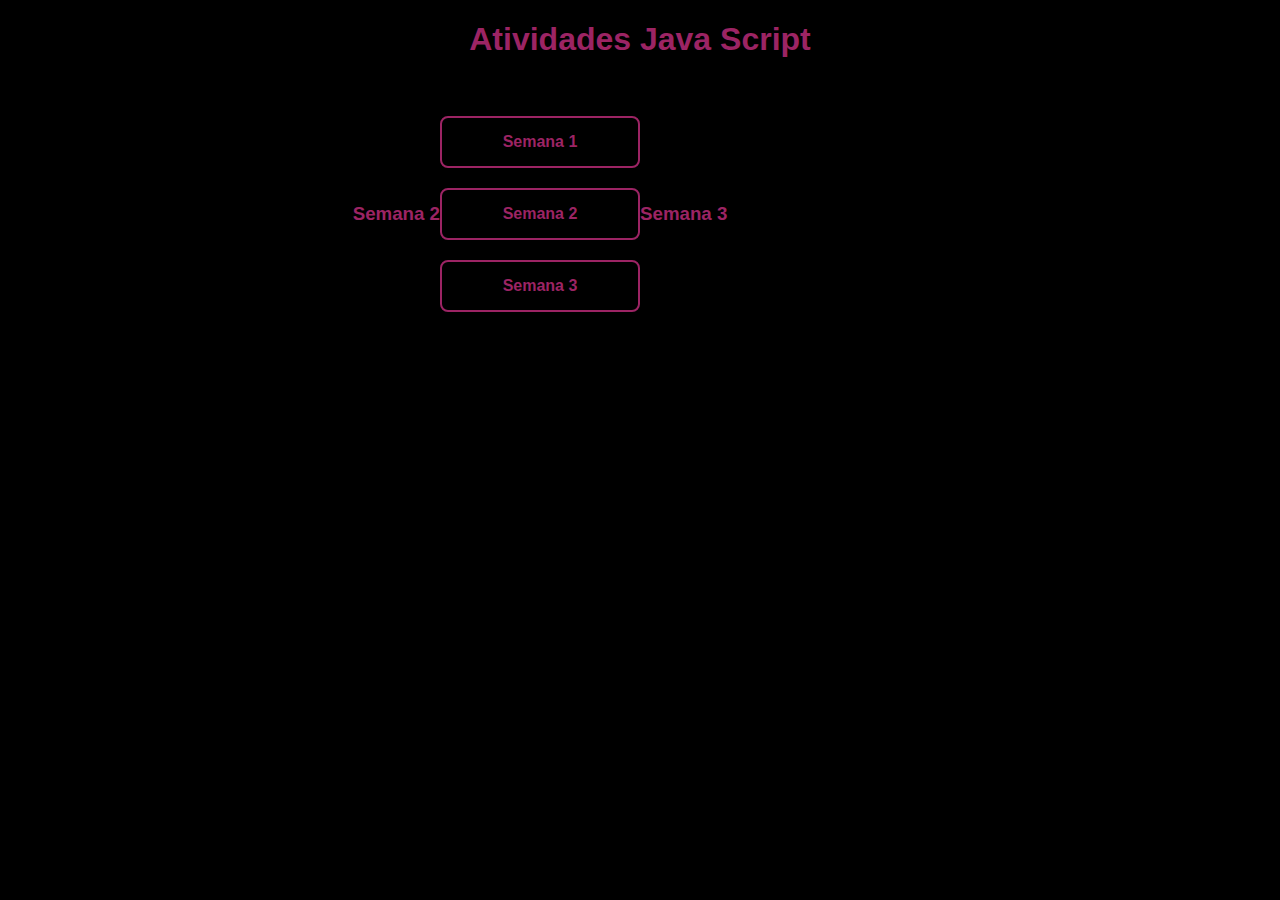
==== index.html @ 498c972c "Add files via upload" ====
<!DOCTYPE html>
<html lang="pt-BR">
<head>
<meta charset="UTF-8">
<meta name="viewport" content="width=device-width, initial-scale=1.0">
<link rel="icon" type="image/x-icon" href="calendar.png">
<title>Atividades Semanais</title>
<style>
body {
    font-family: Arial, sans-serif;
    margin: 20px;
    background-color: #000000;
    color: #fff;
}
h1 {
    text-align: center;
    color: #9c2464;
    font-family: 'Gill Sans', 'Gill Sans MT', Calibri, 'Trebuchet MS', sans-serif;
}
h3 {
    text-align: center;
    color: #9c2464;
    font-family: 'Gill Sans', 'Gill Sans MT', Calibri, 'Trebuchet MS', sans-serif;    
}
div {
    display: flex;
    justify-content: center;
    align-items: center;
}
ul {
    text-align: center;
    list-style-type: none;
    padding: 0;
    width: 200px;
}
li {
    margin: 20px 0;
}
a.box-link {
    display: block;
    text-decoration: none;
    color: #9c2464;
    font-weight: bold;
    background-color: #000000;
    border: 2px solid #9c2464;
    border-radius: 8px;
    padding: 15px;
    margin: 10px 0;
    transition: background-color 0.3s;
}
a.box-link:hover {
    background-color: 
    #af6789;
}
footer {
    display: flex;
    justify-content: center; 
    align-items: center; 
}
.footer-image {
    max-width: 100%;
    height: auto;
}
</style>
</head>
<body>
<h1>Atividades Java Script</h1>
<div>
    <div>
        <h3> Semana 2</h3>
        <ul>
            <li><a href="AtivSemana2/exer1_2.html" class="box-link">Semana 1</a></li>
            <li><a href="AtivSemana2/exer2_2" class="box-link">Semana 2</a></li>
            <li><a href="AtivSemana3/exer2_3.html" class="box-link">Semana 3</a></li>
        </ul>
    </div>
    <div>
        <h3> Semana 3</h3>
        <ul>

        </ul>
    </div>
</div>
<footer>
</footer>
</body>
</html>
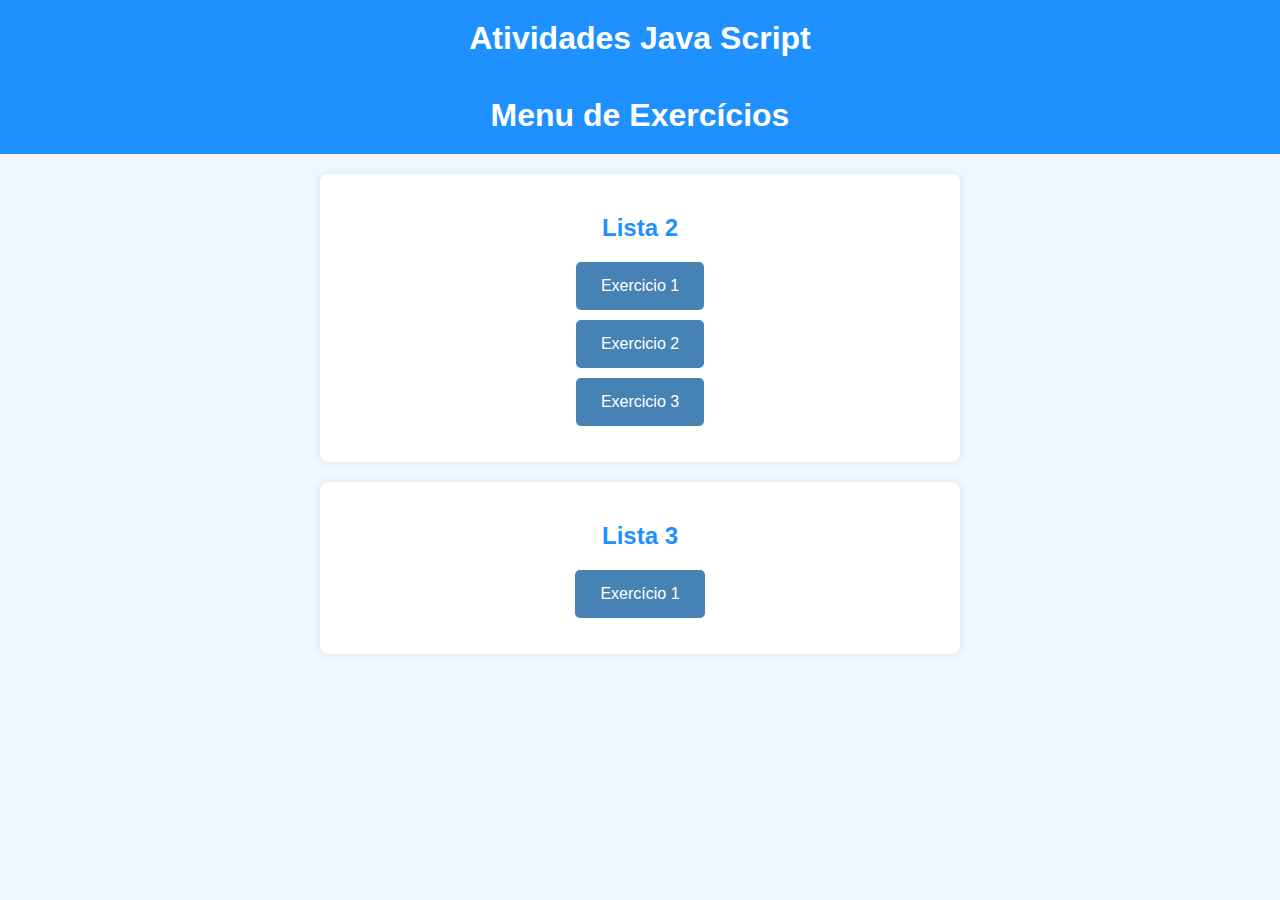
==== commit fa23f40b: "Add files via upload" ====
--- a/index.html
+++ b/index.html
@@ -1,86 +1,77 @@
 <!DOCTYPE html>
 <html lang="pt-BR">
 <head>
-<meta charset="UTF-8">
-<meta name="viewport" content="width=device-width, initial-scale=1.0">
-<link rel="icon" type="image/x-icon" href="calendar.png">
-<title>Atividades Semanais</title>
-<style>
-body {
-    font-family: Arial, sans-serif;
-    margin: 20px;
-    background-color: #000000;
-    color: #fff;
-}
-h1 {
-    text-align: center;
-    color: #9c2464;
-    font-family: 'Gill Sans', 'Gill Sans MT', Calibri, 'Trebuchet MS', sans-serif;
-}
-h3 {
-    text-align: center;
-    color: #9c2464;
-    font-family: 'Gill Sans', 'Gill Sans MT', Calibri, 'Trebuchet MS', sans-serif;    
-}
-div {
-    display: flex;
-    justify-content: center;
-    align-items: center;
-}
-ul {
-    text-align: center;
-    list-style-type: none;
-    padding: 0;
-    width: 200px;
-}
-li {
-    margin: 20px 0;
-}
-a.box-link {
-    display: block;
-    text-decoration: none;
-    color: #9c2464;
-    font-weight: bold;
-    background-color: #000000;
-    border: 2px solid #9c2464;
-    border-radius: 8px;
-    padding: 15px;
-    margin: 10px 0;
-    transition: background-color 0.3s;
-}
-a.box-link:hover {
-    background-color: 
-    #af6789;
-}
-footer {
-    display: flex;
-    justify-content: center; 
-    align-items: center; 
-}
-.footer-image {
-    max-width: 100%;
-    height: auto;
-}
-</style>
+    <meta charset="UTF-8">
+    <meta name="viewport" content="width=device-width, initial-scale=1.0">
+    <link rel="icon" type="image/x-icon" href="calendar.png">
+    <title>Atividades Semanais</title>
+    <style>
+        body {
+            font-family: Arial, sans-serif;
+            text-align: center;
+            margin: 0;
+            padding: 0;
+            background-color: #f0f8ff; /* Azul claro para o fundo */
+        }
+        h1 {
+            background-color: #1e90ff; /* Azul escuro para o cabeçalho */
+            color: #fff;
+            padding: 20px;
+            margin: 0;
+        }
+        .container {
+            margin: 20px auto;
+            padding: 20px;
+            max-width: 600px;
+            background-color: #ffffff;
+            border-radius: 8px;
+            box-shadow: 0 0 10px rgba(0, 0, 0, 0.1);
+        }
+        .container h2 {
+            color: #1e90ff; /* Azul escuro para os títulos das seções */
+        }
+        ul {
+            list-style-type: none;
+            padding: 0;
+        }
+        li {
+            margin: 10px 0;
+        }
+        .button {
+            display: inline-block;
+            padding: 15px 25px;
+            font-size: 16px;
+            color: #fff;
+            background-color: #4682b4; /* Azul médio para os botões */
+            border: none;
+            border-radius: 5px;
+            text-decoration: none;
+            transition: background-color 0.3s;
+        }
+        .button:hover {
+            background-color: #4169e1; /* Azul mais claro para o hover */
+        }
+    </style>
 </head>
 <body>
-<h1>Atividades Java Script</h1>
-<div>
-    <div>
-        <h3> Semana 2</h3>
-        <ul>
-            <li><a href="AtivSemana2/exer1_2.html" class="box-link">Semana 1</a></li>
-            <li><a href="AtivSemana2/exer2_2" class="box-link">Semana 2</a></li>
-            <li><a href="AtivSemana3/exer2_3.html" class="box-link">Semana 3</a></li>
-        </ul>
-    </div>
-    <div>
-        <h3> Semana 3</h3>
-        <ul>
+    <h1>Atividades Java Script</h1>
+        <h1>Menu de Exercícios</h1>
 
-        </ul>
-    </div>
-</div>
+        <div class="container">
+            <h2>Lista 2</h2>
+            <ul>
+                <li><a href="AtivSemana2/exer1_2.html" class="button">Exercicio 1</a></li>
+                <li><a href="AtivSemana2/exer2_2.html" class="button">Exercicio 2</a></li>
+                <li><a href="AtivSemana2/exer3_2.html" class="button">Exercicio 3</a></li>
+            </ul>
+        </div>
+
+        <div class="container">
+            <h2>Lista 3</h2>
+            <ul>
+                <li><a href="AtivSemana3/exer1_3.html" class="button">Exercício 1</a></li>
+            </ul>
+        </div>
 <footer>
 </footer>
 </body>
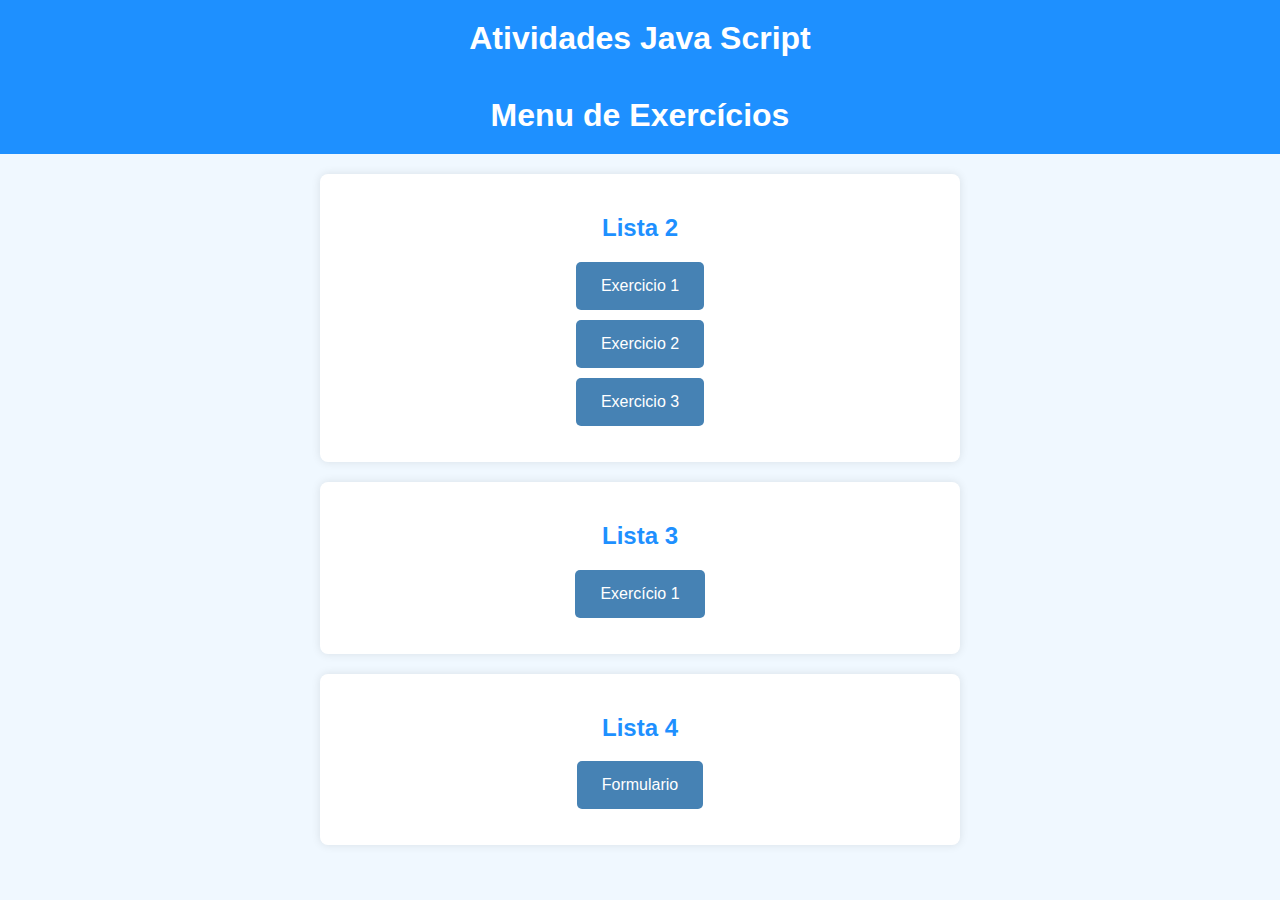
==== commit 372a0a90: "Add files via upload" ====
--- a/index.html
+++ b/index.html
@@ -65,13 +65,18 @@
                 <li><a href="AtivSemana2/exer3_2.html" class="button">Exercicio 3</a></li>
             </ul>
         </div>
-
         <div class="container">
             <h2>Lista 3</h2>
             <ul>
                 <li><a href="AtivSemana3/exer1_3.html" class="button">Exercício 1</a></li>
             </ul>
         </div>
+        <div class="container">
+            <h2>Lista 4</h2>
+            <ul>
+                <li><a href="AtivSemana4/exer1_4.html" class="button">Formulario</a></li>
+            </ul>
+        </div>
 <footer>
 </footer>
 </body>
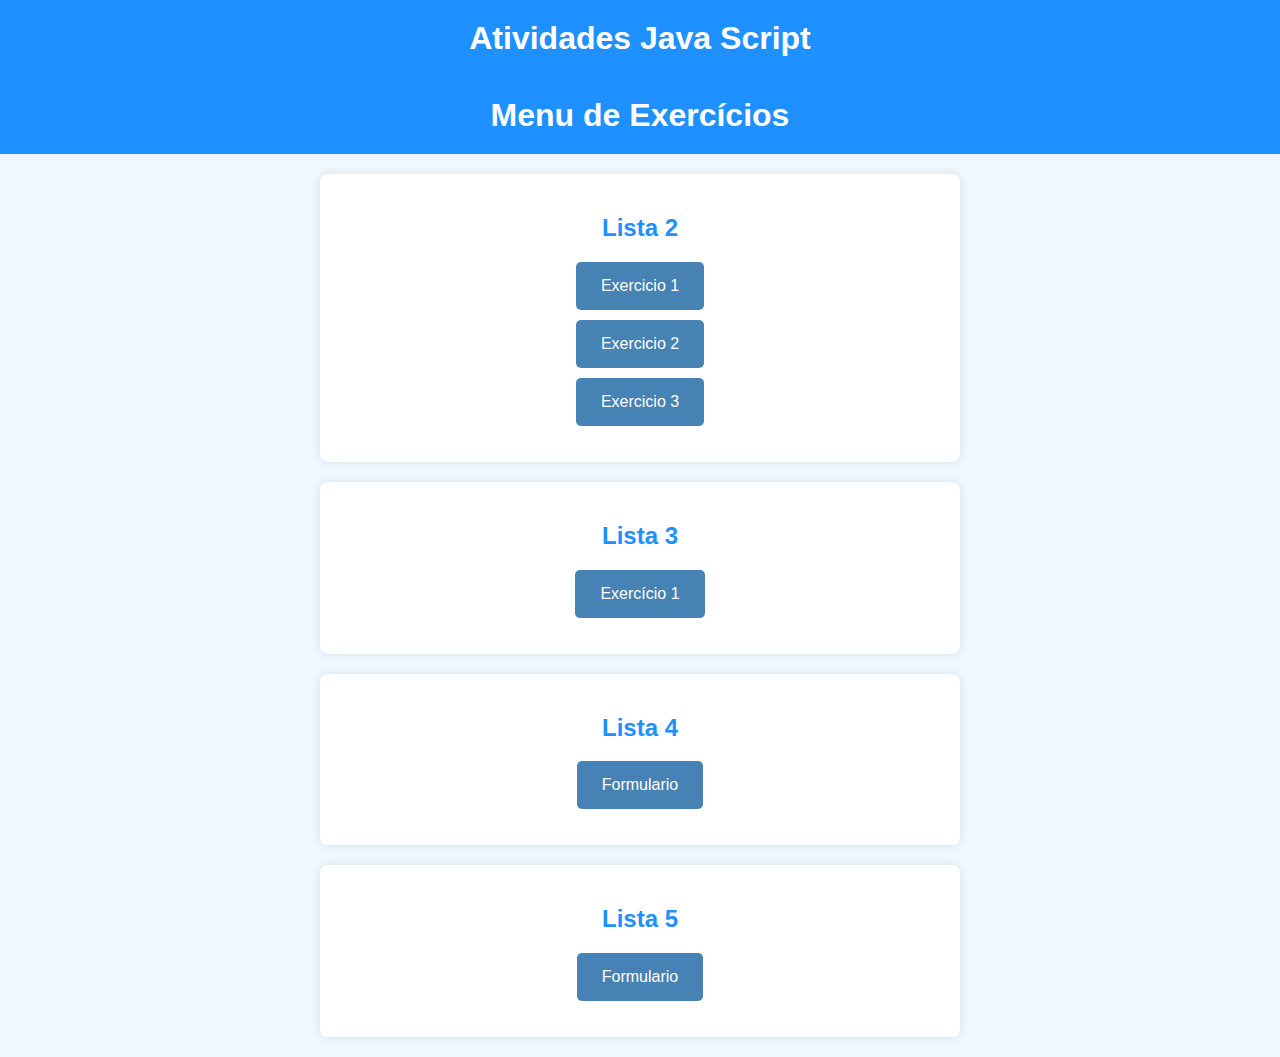
==== commit 0ef935cb: "Add files via upload" ====
--- a/index.html
+++ b/index.html
@@ -77,6 +77,12 @@
                 <li><a href="AtivSemana4/exer1_4.html" class="button">Formulario</a></li>
             </ul>
         </div>
+        <div class="container">
+            <h2>Lista 5</h2>
+            <ul>
+                <li><a href="AtivSemana5/exer1_5.html" class="button">Formulario</a></li>
+            </ul>
+        </div>
 <footer>
 </footer>
 </body>
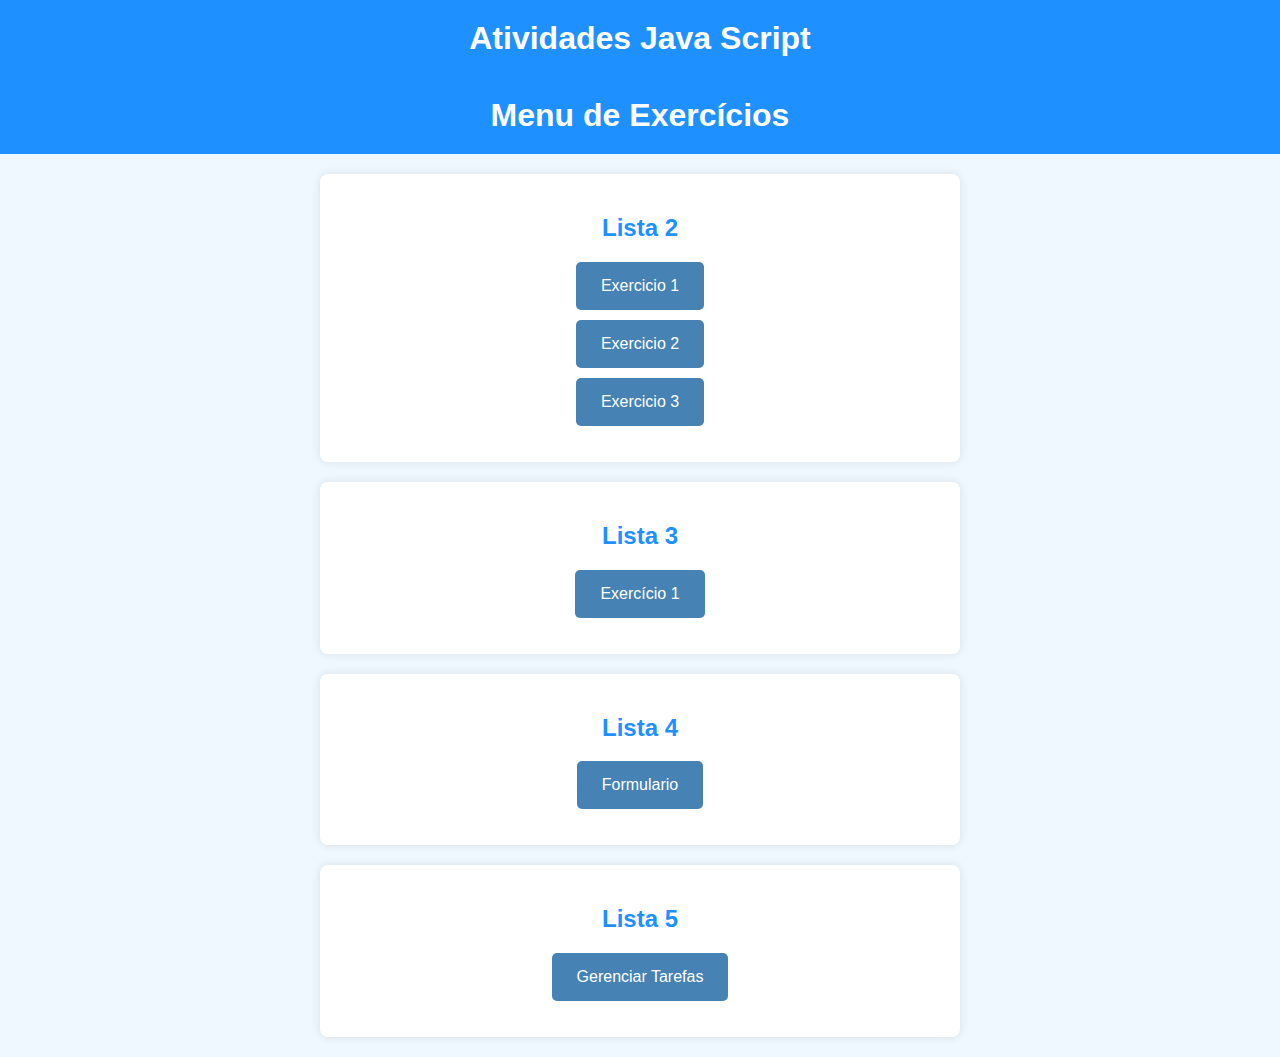
==== commit d235fafd: "Add files via upload" ====
--- a/index.html
+++ b/index.html
@@ -80,7 +80,7 @@
         <div class="container">
             <h2>Lista 5</h2>
             <ul>
-                <li><a href="AtivSemana5/exer1_5.html" class="button">Formulario</a></li>
+                <li><a href="AtivSemana5/exer1_5.html" class="button">Gerenciar Tarefas</a></li>
             </ul>
         </div>
 <footer>
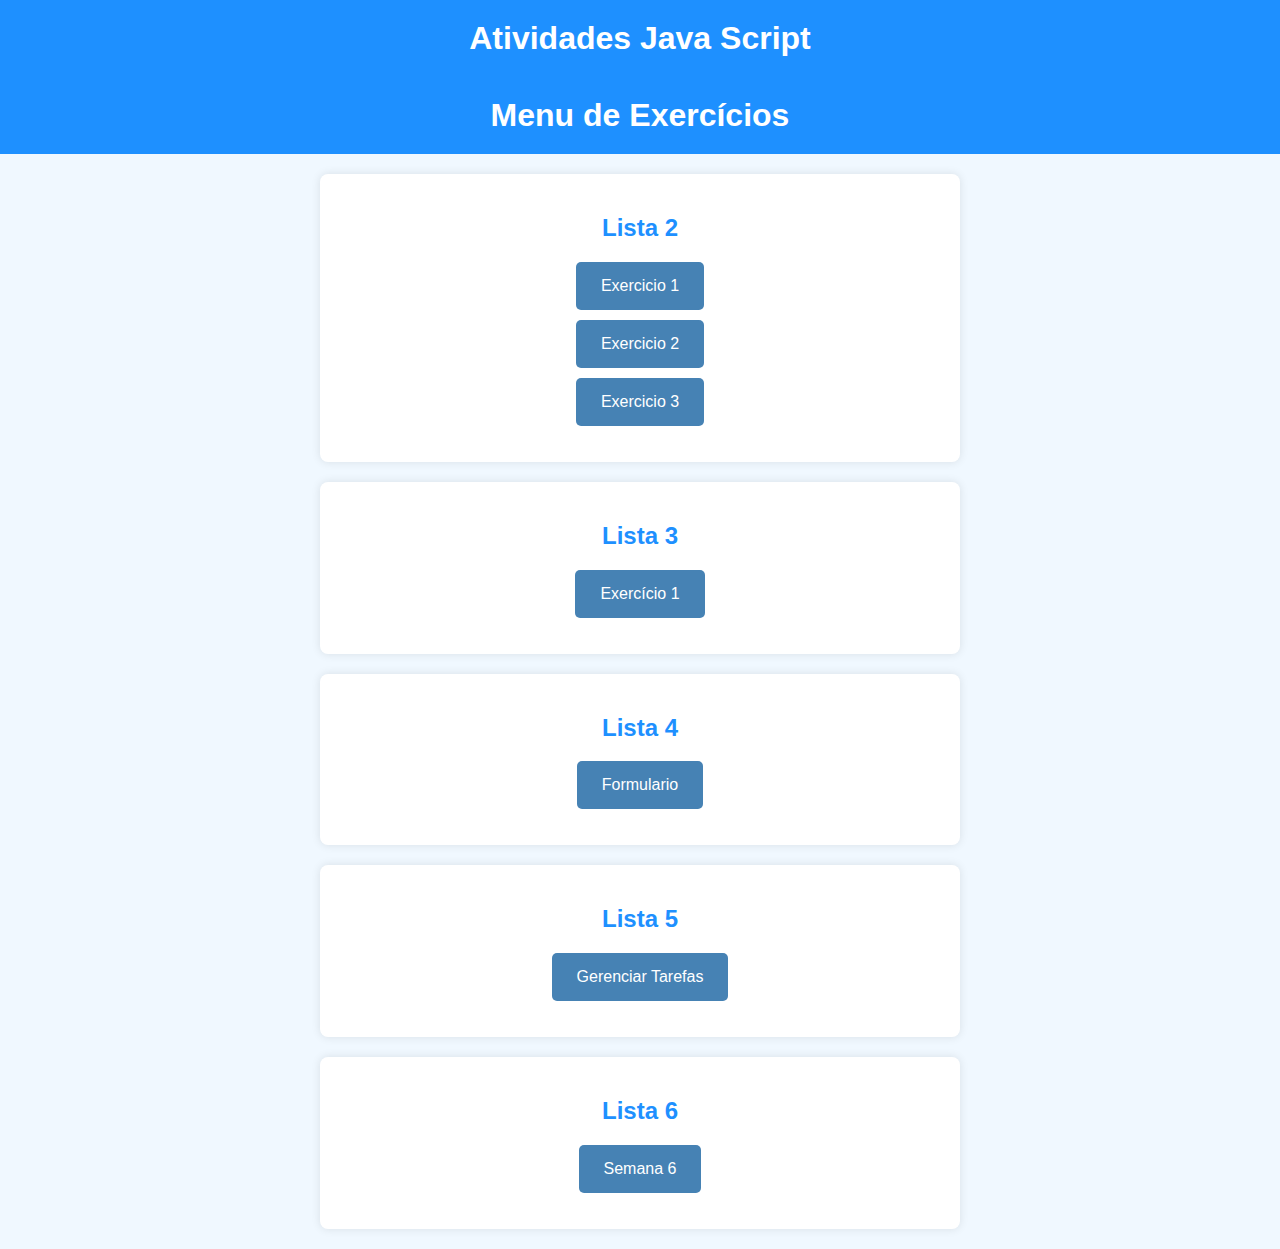
==== commit 7dbb3cee: "index" ====
--- a/index.html
+++ b/index.html
@@ -83,6 +83,12 @@
                 <li><a href="AtivSemana5/exer1_5.html" class="button">Gerenciar Tarefas</a></li>
             </ul>
         </div>
+        <div class="container">
+            <h2>Lista 6</h2>
+            <ul>
+                <li><a href="AtivSemana5/exer1_6.html" class="button">Semana 6</a></li>
+            </ul>
+        </div>
 <footer>
 </footer>
 </body>
